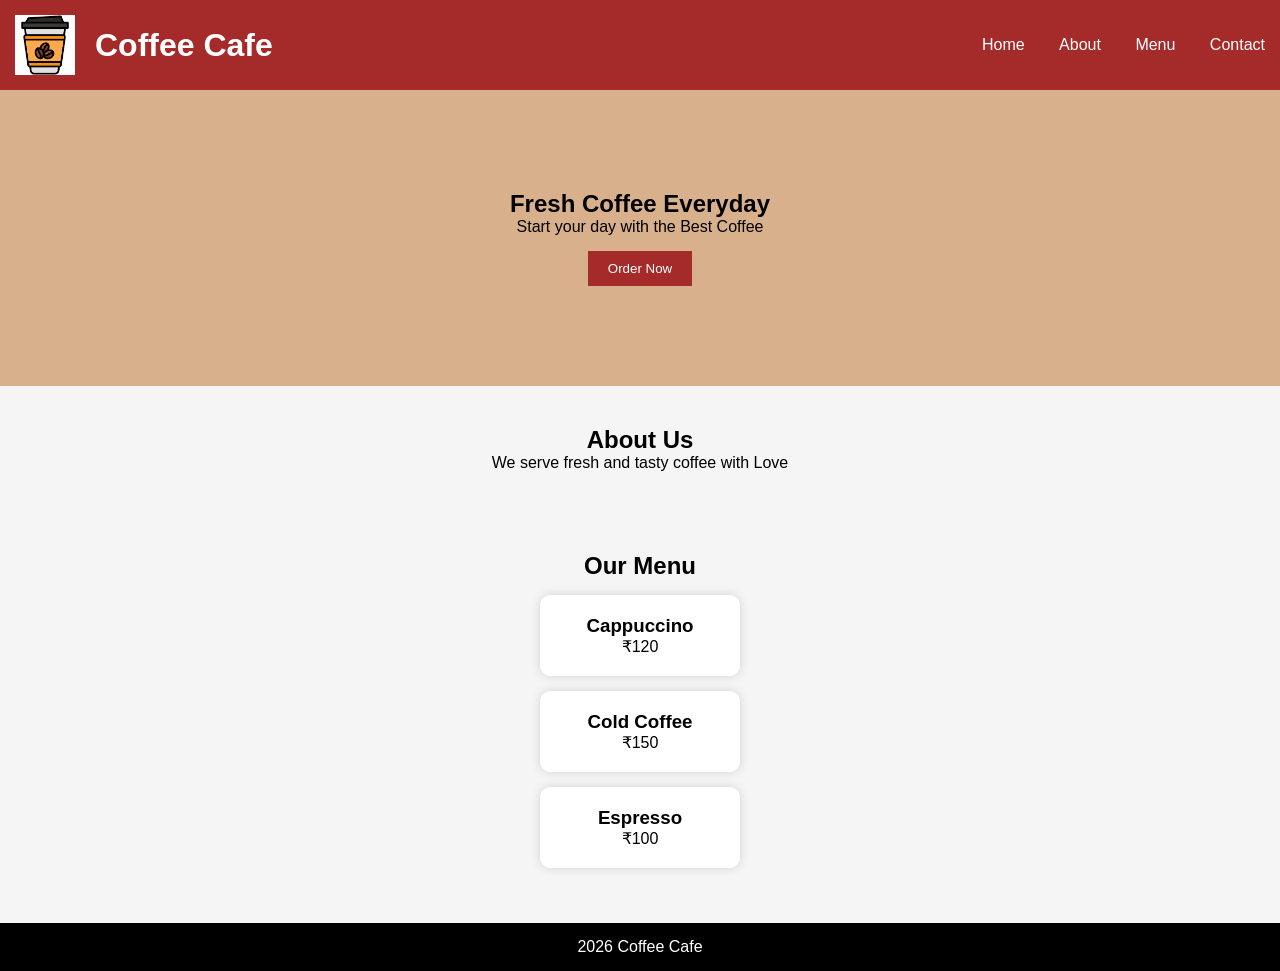
==== index.html @ dd57d4f0 "new" ====
<!DOCTYPE html>
<html lang="en">
<head>
  <meta charset="UTF-8">
  <meta name="viewport" content="width=device-width, initial-scale=1.0">
  <title>Coffee Cafe</title>
  <link rel="stylesheet" href="style2.css">
  <link rel="icon" type="image/x-icon" href="favicon.png">
</head>
<body>

  <header>
   <div class="logo"> <img class="coffee" src="favicon.png" />
    <h1>Coffee Cafe</h1></div>
    <nav>
      <a href="#">Home</a>
      <a href="#">About</a>
      <a href="#">Menu</a>
      <a href="#">Contact</a>
    </nav>
  </header>

  <section class="hero">
    <h2>Fresh Coffee Everyday</h2>
    <p>Start your day with the Best Coffee</p>
    <button>Order Now</button>
  </section>

  <section class="about">
    <h2>About Us</h2>
    <p>We serve fresh and tasty coffee with Love </p>
  </section>

  <section class="menu">
    <h2>Our Menu</h2>

    <div class="card">
      <h3>Cappuccino</h3>
      <p>₹120</p>
    </div>

    <div class="card">
      <h3>Cold Coffee</h3>
      <p>₹150</p>
    </div>

    <div class="card">
      <h3>Espresso</h3>
      <p>₹100</p>
    </div>
  </section>

  <footer>
    <p> 2026 Coffee Cafe</p>
  </footer>

</body>
</html>
---- style2.css ----
*{
  margin: 0;
  padding: 0;
  box-sizing: border-box;
  font-family: Arial;
}

body{
  background: #f5f5f5;
}

.logo {
  display: flex;
  align-items: center;
  gap: 20px;;
}

.coffee{
width: 60px;
    height: 60px;
    object-fit: contain;
}

header{
  background: brown;
  color: white;
  padding: 15px;
  display: flex;
  justify-content: space-between;
  align-items: center;
  position: fixed;
   top: 0;
    width: 100%;
}

nav a{
  color: white;
  text-decoration: none;
  margin-left: 30px;
}

.hero{
  text-align: center;
  padding: 100px 20px;
  margin-top: 90px;
  background: #d9b08c;
}

.hero button{
  margin-top: 15px;
  padding: 10px 20px;
  border: none;
  background: brown;
  color: white;
  cursor: pointer;
}

.about,
.menu{
  padding: 40px 20px;
  text-align: center;
}

.card{
  background: white;
  padding: 20px;
  margin: 15px auto;
  width: 200px;
  border-radius: 10px;
  box-shadow: 0 0 10px lightgray;
}

footer{
  background: black;
  color: white;
  text-align: center;
  padding: 15px;
}
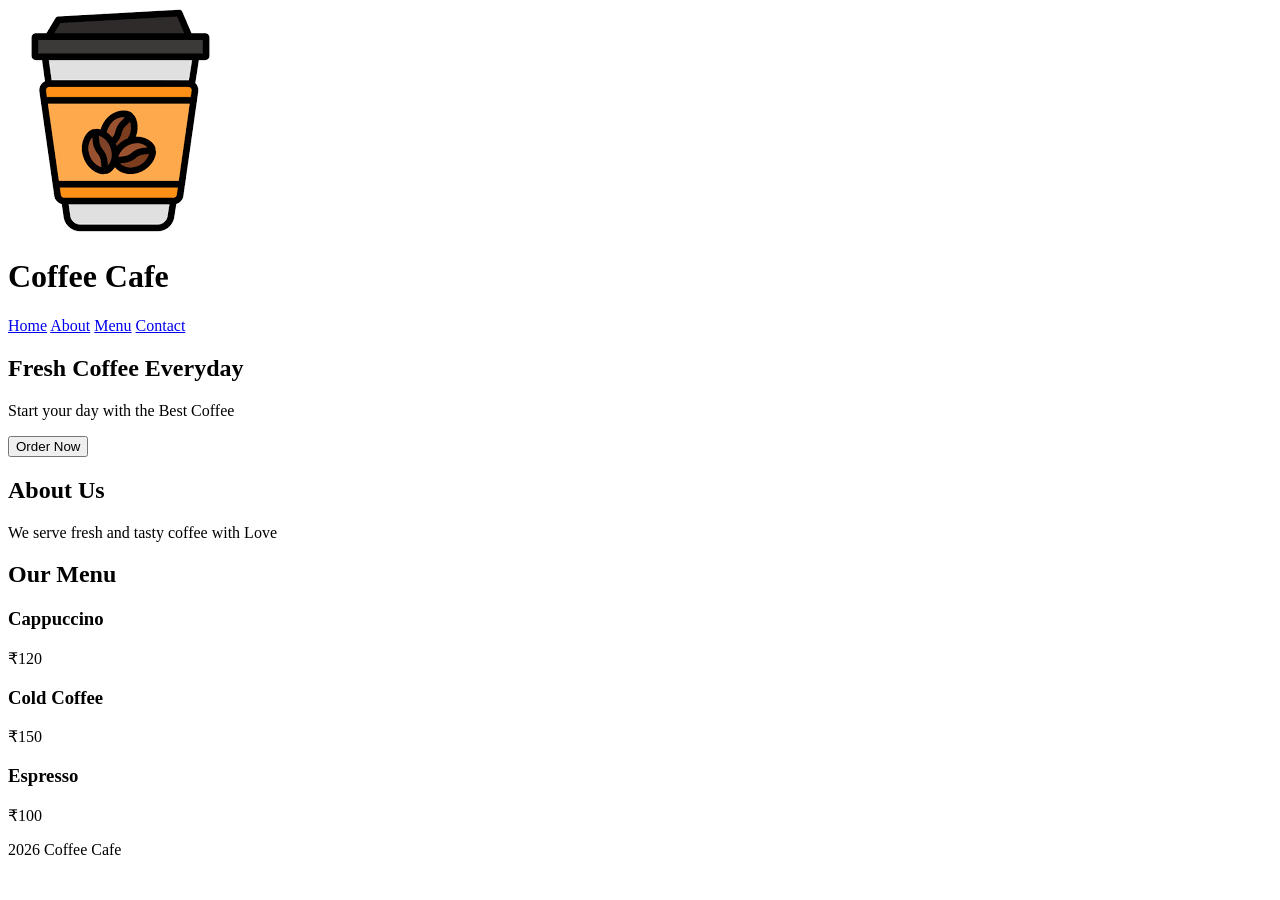
==== commit 7152917a: "second" ====
--- a/index.html
+++ b/index.html
@@ -4,7 +4,7 @@
   <meta charset="UTF-8">
   <meta name="viewport" content="width=device-width, initial-scale=1.0">
   <title>Coffee Cafe</title>
-  <link rel="stylesheet" href="style2.css">
+  <link rel="stylesheet" href="style1.css">
   <link rel="icon" type="image/x-icon" href="favicon.png">
 </head>
 <body>
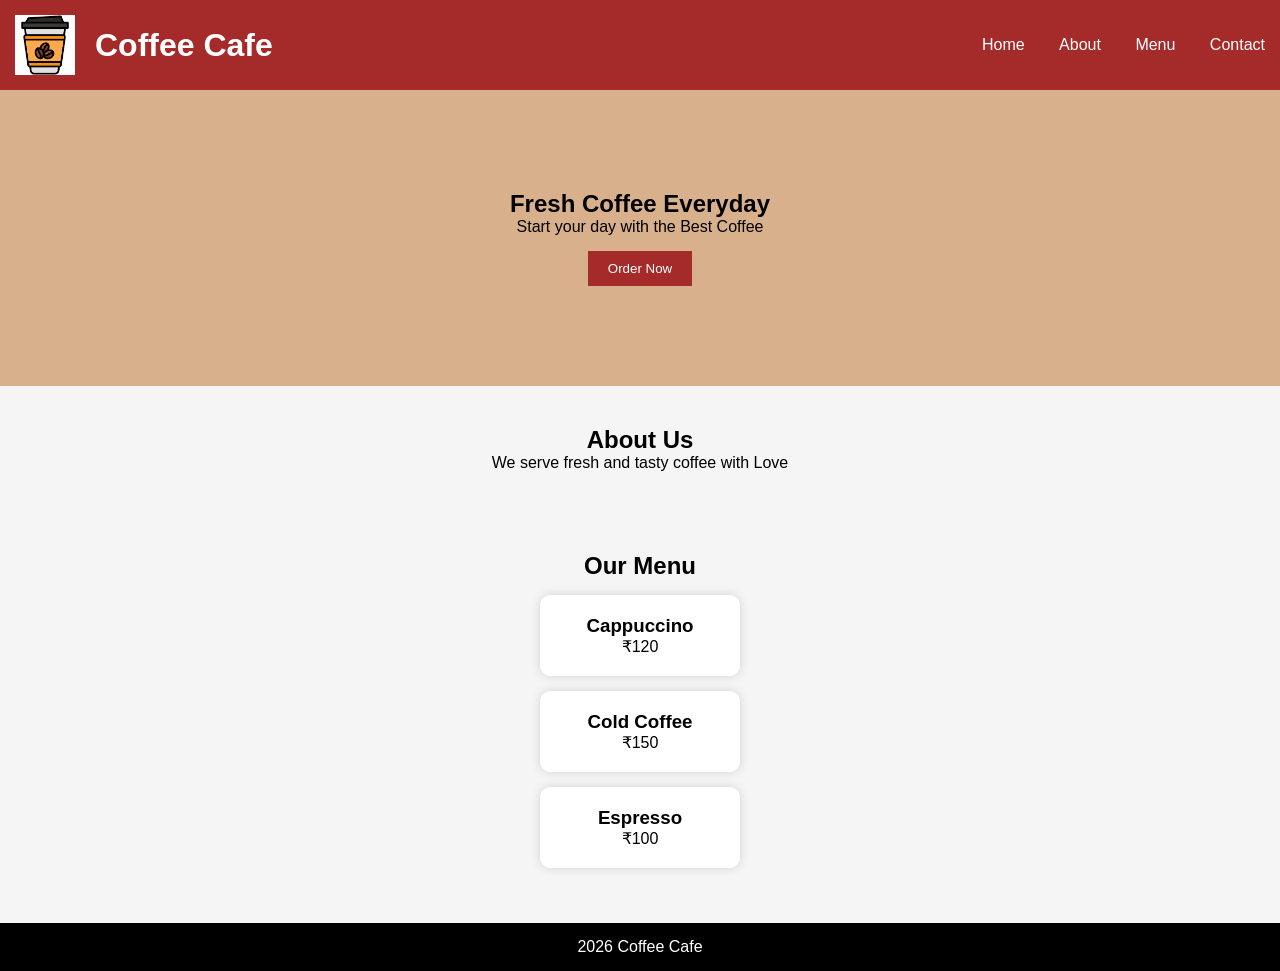
==== commit ff98cb37: "Update index.html" ====
--- a/index.html
+++ b/index.html
@@ -4,7 +4,7 @@
   <meta charset="UTF-8">
   <meta name="viewport" content="width=device-width, initial-scale=1.0">
   <title>Coffee Cafe</title>
-  <link rel="stylesheet" href="style1.css">
+  <link rel="stylesheet" href="style.css">
   <link rel="icon" type="image/x-icon" href="favicon.png">
 </head>
 <body>
@@ -55,4 +55,4 @@
   </footer>
 
 </body>
-</html>+</html>
--- a/style.css
+++ b/style.css
@@ -0,0 +1,78 @@
+*{
+  margin: 0;
+  padding: 0;
+  box-sizing: border-box;
+  font-family: Arial;
+}
+
+body{
+  background: #f5f5f5;
+}
+
+.logo {
+  display: flex;
+  align-items: center;
+  gap: 20px;;
+}
+
+.coffee{
+width: 60px;
+    height: 60px;
+    object-fit: contain;
+}
+
+header{
+  background: brown;
+  color: white;
+  padding: 15px;
+  display: flex;
+  justify-content: space-between;
+  align-items: center;
+  position: fixed;
+   top: 0;
+    width: 100%;
+}
+
+nav a{
+  color: white;
+  text-decoration: none;
+  margin-left: 30px;
+}
+
+.hero{
+  text-align: center;
+  padding: 100px 20px;
+  margin-top: 90px;
+  background: #d9b08c;
+}
+
+.hero button{
+  margin-top: 15px;
+  padding: 10px 20px;
+  border: none;
+  background: brown;
+  color: white;
+  cursor: pointer;
+}
+
+.about,
+.menu{
+  padding: 40px 20px;
+  text-align: center;
+}
+
+.card{
+  background: white;
+  padding: 20px;
+  margin: 15px auto;
+  width: 200px;
+  border-radius: 10px;
+  box-shadow: 0 0 10px lightgray;
+}
+
+footer{
+  background: black;
+  color: white;
+  text-align: center;
+  padding: 15px;
+}
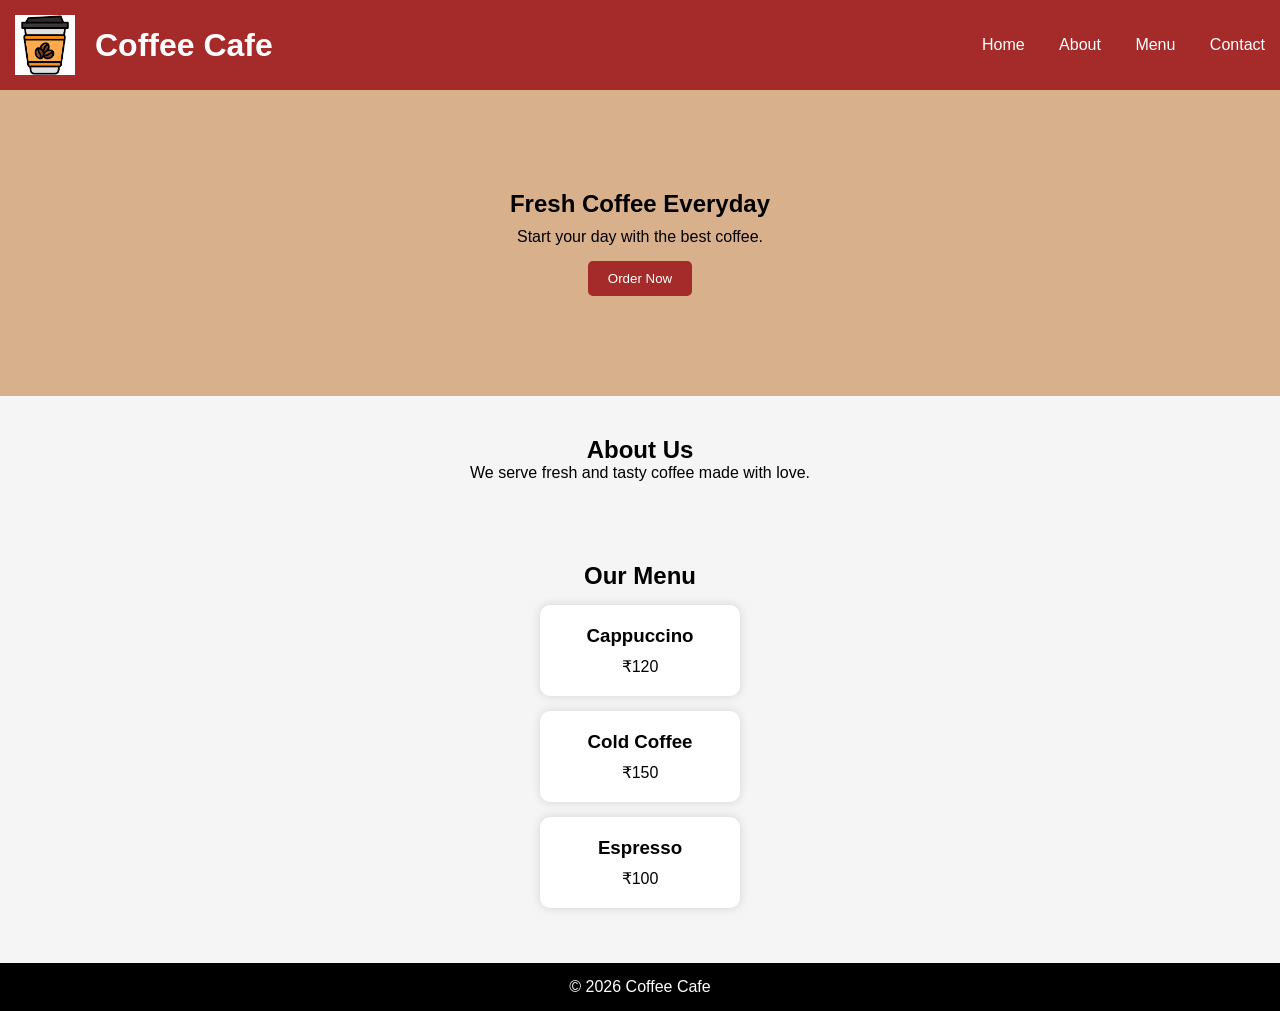
==== commit 39bd8f00: "chang1" ====
--- a/index.html
+++ b/index.html
@@ -1,58 +1,64 @@
 <!DOCTYPE html>
 <html lang="en">
 <head>
-  <meta charset="UTF-8">
-  <meta name="viewport" content="width=device-width, initial-scale=1.0">
-  <title>Coffee Cafe</title>
-  <link rel="stylesheet" href="style.css">
-  <link rel="icon" type="image/x-icon" href="favicon.png">
+    <meta charset="UTF-8">
+    <meta name="viewport" content="width=device-width, initial-scale=1.0">
+    <title>Coffee Cafe</title>
+
+    <link rel="stylesheet" href="style.css">
+    <link rel="icon" type="image/x-icon" href="favicon.png">
 </head>
 <body>
 
-  <header>
-   <div class="logo"> <img class="coffee" src="favicon.png" />
-    <h1>Coffee Cafe</h1></div>
-    <nav>
-      <a href="#">Home</a>
-      <a href="#">About</a>
-      <a href="#">Menu</a>
-      <a href="#">Contact</a>
-    </nav>
-  </header>
+    <header>
+        <div class="logo">
+            <img class="coffee" src="favicon.png" alt="Coffee Cafe Logo">
+            <h1>Coffee Cafe</h1>
+        </div>
 
-  <section class="hero">
-    <h2>Fresh Coffee Everyday</h2>
-    <p>Start your day with the Best Coffee</p>
-    <button>Order Now</button>
-  </section>
+        <nav>
+            <a href="#">Home</a>
+            <a href="#">About</a>
+            <a href="#">Menu</a>
+            <a href="#">Contact</a>
+        </nav>
+    </header>
 
-  <section class="about">
-    <h2>About Us</h2>
-    <p>We serve fresh and tasty coffee with Love </p>
-  </section>
+    <main>
+        <section class="hero">
+            <h2>Fresh Coffee Everyday</h2>
+            <p>Start your day with the best coffee.</p>
+            <button>Order Now</button>
+        </section>
 
-  <section class="menu">
-    <h2>Our Menu</h2>
+        <section class="about">
+            <h2>About Us</h2>
+            <p>We serve fresh and tasty coffee made with love.</p>
+        </section>
 
-    <div class="card">
-      <h3>Cappuccino</h3>
-      <p>₹120</p>
-    </div>
+        <section class="menu">
+            <h2>Our Menu</h2>
 
-    <div class="card">
-      <h3>Cold Coffee</h3>
-      <p>₹150</p>
-    </div>
+            <div class="card">
+                <h3>Cappuccino</h3>
+                <p>₹120</p>
+            </div>
 
-    <div class="card">
-      <h3>Espresso</h3>
-      <p>₹100</p>
-    </div>
-  </section>
+            <div class="card">
+                <h3>Cold Coffee</h3>
+                <p>₹150</p>
+            </div>
 
-  <footer>
-    <p> 2026 Coffee Cafe</p>
-  </footer>
+            <div class="card">
+                <h3>Espresso</h3>
+                <p>₹100</p>
+            </div>
+        </section>
+    </main>
+
+    <footer>
+        <p>&copy; 2026 Coffee Cafe</p>
+    </footer>
 
 </body>
-</html>
+</html>
--- a/style.css
+++ b/style.css
@@ -1,78 +1,121 @@
 *{
-  margin: 0;
-  padding: 0;
-  box-sizing: border-box;
-  font-family: Arial;
+    margin: 0;
+    padding: 0;
+    box-sizing: border-box;
+    font-family: Arial, sans-serif;
 }
 
 body{
-  background: #f5f5f5;
+    background-color: #f5f5f5;
 }
 
-.logo {
-  display: flex;
-  align-items: center;
-  gap: 20px;;
+.logo{
+    display: flex;
+    align-items: center;
+    gap: 20px;
 }
 
 .coffee{
-width: 60px;
+    width: 60px;
     height: 60px;
     object-fit: contain;
 }
 
 header{
-  background: brown;
-  color: white;
-  padding: 15px;
-  display: flex;
-  justify-content: space-between;
-  align-items: center;
-  position: fixed;
-   top: 0;
+    background-color: brown;
+    color: white;
+    padding: 15px;
+    display: flex;
+    justify-content: space-between;
+    align-items: center;
+
+    position: fixed;
+    top: 0;
     width: 100%;
 }
 
 nav a{
-  color: white;
-  text-decoration: none;
-  margin-left: 30px;
+    color: white;
+    text-decoration: none;
+    margin-left: 30px;
+    transition: 0.3s;
+}
+
+nav a:hover{
+    text-decoration: underline;
 }
 
 .hero{
-  text-align: center;
-  padding: 100px 20px;
-  margin-top: 90px;
-  background: #d9b08c;
+    text-align: center;
+    padding: 100px 20px;
+    margin-top: 90px;
+    background-color: #d9b08c;
+}
+
+.hero h2{
+    margin-bottom: 10px;
 }
 
 .hero button{
-  margin-top: 15px;
-  padding: 10px 20px;
-  border: none;
-  background: brown;
-  color: white;
-  cursor: pointer;
+    margin-top: 15px;
+    padding: 10px 20px;
+    border: none;
+    background-color: brown;
+    color: white;
+    cursor: pointer;
+    border-radius: 5px;
+    transition: 0.3s;
+}
+
+.hero button:hover{
+    opacity: 0.9;
 }
 
 .about,
 .menu{
-  padding: 40px 20px;
-  text-align: center;
+    padding: 40px 20px;
+    text-align: center;
 }
 
 .card{
-  background: white;
-  padding: 20px;
-  margin: 15px auto;
-  width: 200px;
-  border-radius: 10px;
-  box-shadow: 0 0 10px lightgray;
+    background-color: white;
+    width: 200px;
+    margin: 15px auto;
+    padding: 20px;
+    border-radius: 10px;
+    box-shadow: 0 0 10px lightgray;
+}
+
+.card h3{
+    margin-bottom: 10px;
 }
 
 footer{
-  background: black;
-  color: white;
-  text-align: center;
-  padding: 15px;
+    background-color: black;
+    color: white;
+    text-align: center;
+    padding: 15px;
+}
+
+
+@media (max-width: 600px){
+
+    header{
+        flex-direction: column;
+        gap: 10px;
+    }
+
+    nav{
+        display: flex;
+        flex-wrap: wrap;
+        justify-content: center;
+    }
+
+    nav a{
+        margin: 5px 10px;
+    }
+
+    .hero{
+        margin-top: 130px;
+    }
 }
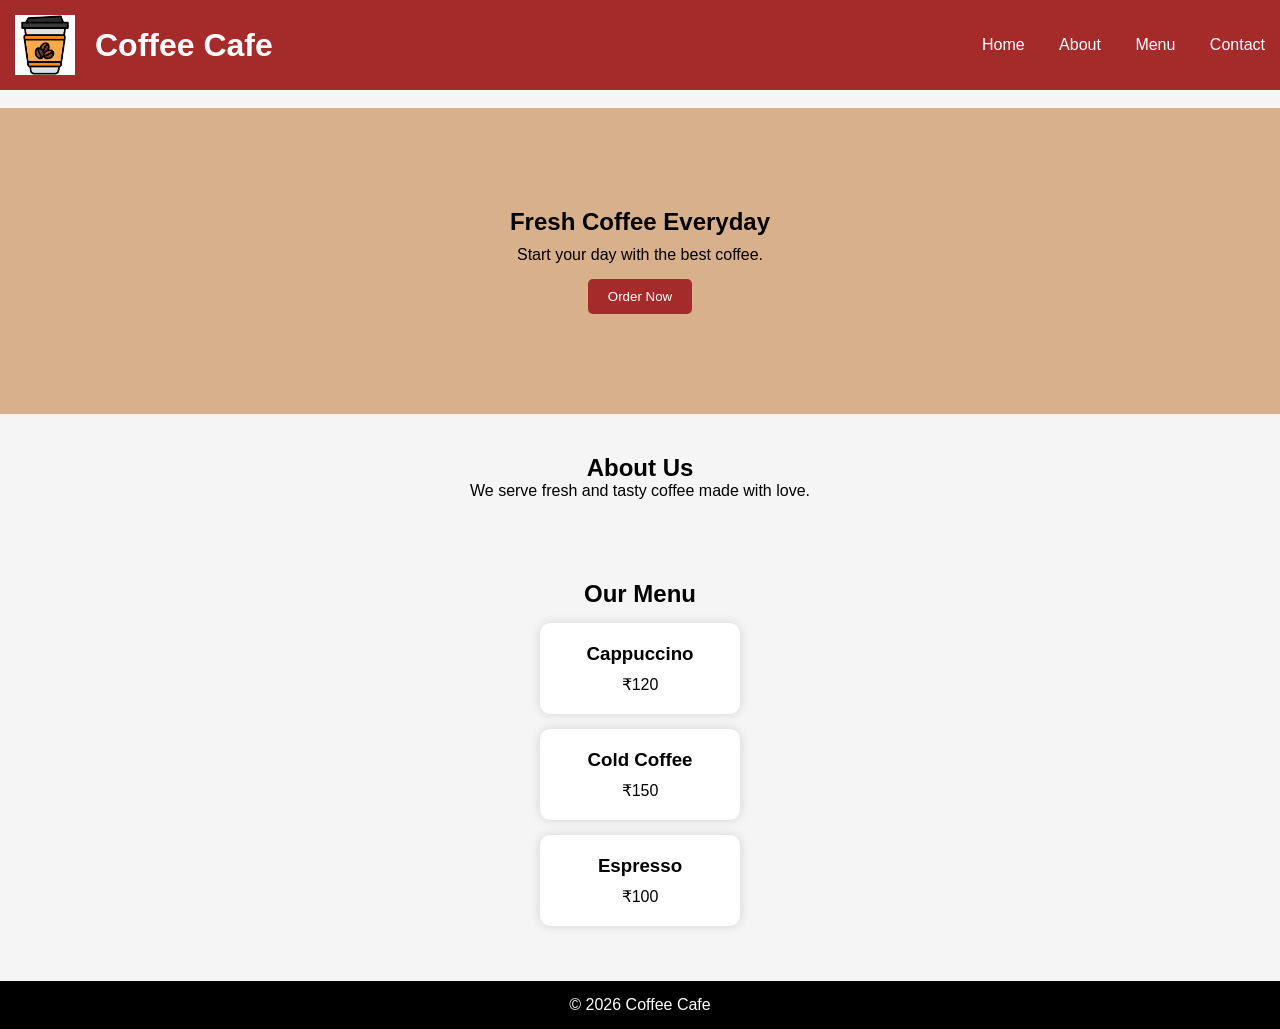
==== commit bf1151af: "Merge branch 'main' of https://github.com/Nareshchoudhary513/coffee-cafe" ====
--- a/index.html
+++ b/index.html
@@ -1,12 +1,20 @@
 <!DOCTYPE html>
 <html lang="en">
 <head>
+<<<<<<< HEAD
     <meta charset="UTF-8">
     <meta name="viewport" content="width=device-width, initial-scale=1.0">
     <title>Coffee Cafe</title>
 
     <link rel="stylesheet" href="style.css">
     <link rel="icon" type="image/x-icon" href="favicon.png">
+=======
+  <meta charset="UTF-8">
+  <meta name="viewport" content="width=device-width, initial-scale=1.0">
+  <title>Coffee Cafe</title>
+  <link rel="stylesheet" href="style.css">
+  <link rel="icon" type="image/x-icon" href="favicon.png">
+>>>>>>> ff98cb3733321cb5b8ba02675c2fe6257ffa72ef
 </head>
 <body>
 
@@ -61,4 +69,4 @@
     </footer>
 
 </body>
-</html>+</html>
